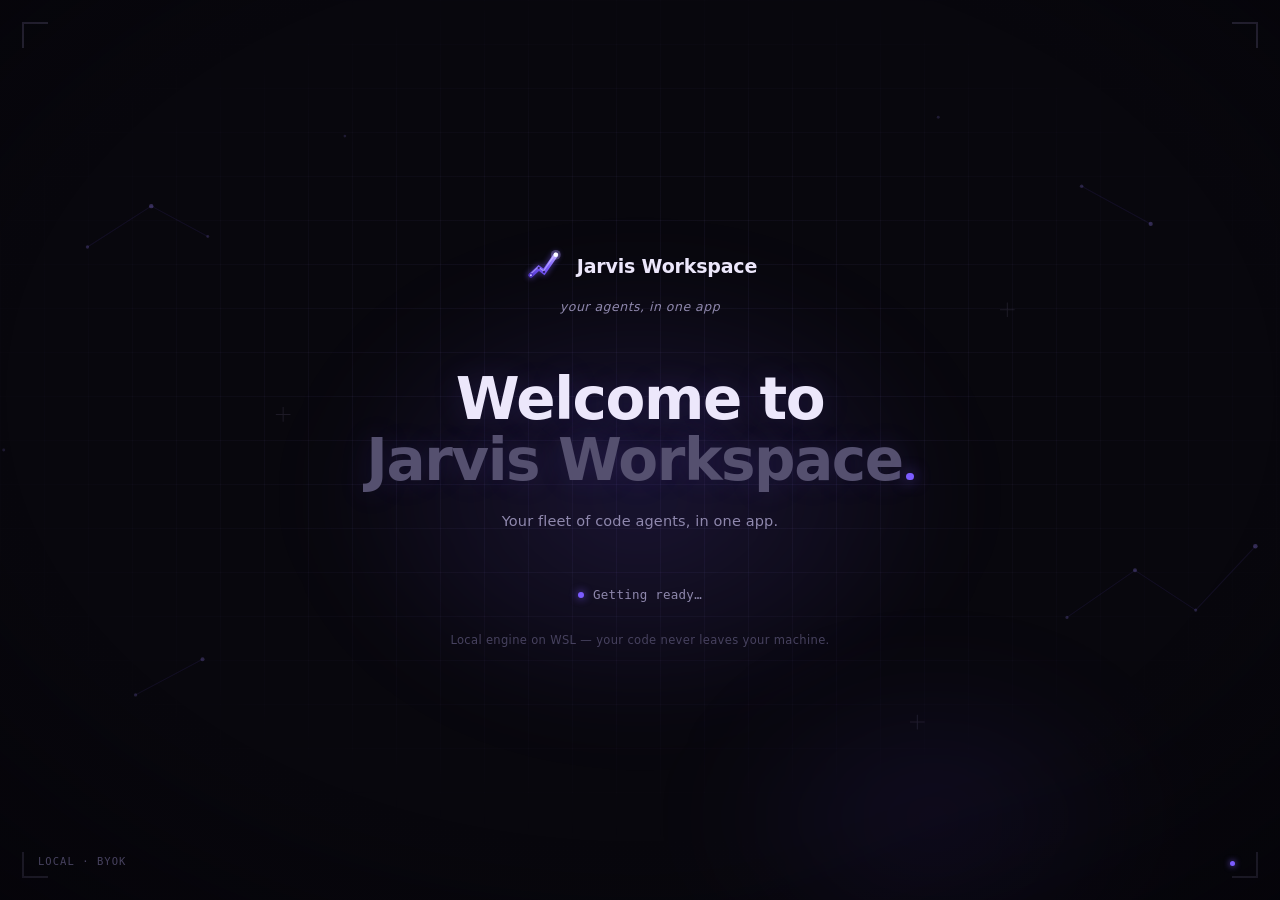
==== scripts/jarvis-shell-ui.html @ 9a84b4e3 "docs(i18n): translate scripts/ comments and user-facing text to English The scripts (swarm tooling, " ====
<!DOCTYPE html>
<html lang="es">
<head>
<meta charset="utf-8">
<title>Jarvis Workspace</title>
<style>
  /* ── Jarvis Workspace — startup splash ────────────────────────────────────────
     Composition: small lockup + tagline → two-line hero (2nd one dimmed) →
     status/button slot → microcopy. Violet noir canvas with a line grid and
     viewfinder-style corner marks. THE SIGNATURE: the logo's constellation is
     drawn in a loop while the engine starts (the logo IS the spinner) and it
     completes + the spark flares once ready. Two typographic voices: the brand
     in Segoe, the machine (states/build) in terminal monospace. */
  :root {
    --obs-0: #08070d;        /* canvas */
    --obs-1: #14111d;        /* tile of the mark */
    --violet: #7c5cff;
    --violet-lo: #5b3fd6;
    --violet-hi: #b9a6ff;
    --tinta: #ece7fb;        /* headline */
    --humo: #8f88ad;         /* secondary */
    --humo-oscuro: #55506f;  /* hero line 2 (dimmed, like the reference) */
    --faint: #47425f;
    --mono: ui-monospace, "Cascadia Mono", "SF Mono", Consolas, monospace;
    --ease-out: cubic-bezier(0.16, 1, 0.3, 1);
  }

  * { box-sizing: border-box; }
  html { color-scheme: dark; }

  body {
    margin: 0; height: 100vh; overflow: hidden;
    background: var(--obs-0); color: var(--tinta);
    font: 15px/1.6 "Segoe UI Variable Display", "Segoe UI", system-ui, sans-serif;
    user-select: none; -webkit-user-select: none; cursor: default;
  }

  /* ── Atmosphere: line grid + glow + vignette + corner marks ────────────── */
  .scene { position: fixed; inset: 0; display: grid; place-items: center; }

  .grid {
    position: absolute; inset: 0; opacity: 0;
    background-image:
      linear-gradient(rgba(165,148,255,.05) 1px, transparent 1px),
      linear-gradient(90deg, rgba(165,148,255,.05) 1px, transparent 1px);
    background-size: 44px 44px;
    -webkit-mask: radial-gradient(ellipse 72% 64% at 50% 44%, #000 30%, transparent 78%);
    mask: radial-gradient(ellipse 72% 64% at 50% 44%, #000 30%, transparent 78%);
    animation: aparecer .8s ease .05s forwards;
  }

  .aurora {
    position: absolute; width: 720px; height: 520px; border-radius: 50%;
    left: 50%; top: 26%; transform: translateX(-50%);
    background: radial-gradient(ellipse, rgba(124,92,255,.16) 0%, transparent 65%);
    filter: blur(40px); pointer-events: none;
  }
  /* low backlight to give the canvas depth */
  .aurora-b {
    position: absolute; width: 540px; height: 380px; border-radius: 50%;
    right: 6%; bottom: -12%;
    background: radial-gradient(ellipse, rgba(91,63,214,.10) 0%, transparent 62%);
    filter: blur(46px); pointer-events: none;
  }

  .scene::after {
    content: ""; position: absolute; inset: 0; pointer-events: none;
    background: radial-gradient(ellipse 95% 95% at 50% 44%, transparent 52%, rgba(3,2,7,.92) 100%);
  }

  /* viewfinder corner marks */
  .marco { position: absolute; inset: 22px; pointer-events: none; opacity: 0; animation: aparecer .9s ease .15s forwards; }
  .marco i { position: absolute; width: 26px; height: 26px; border: 0 solid rgba(178,166,226,.22); }
  .marco .tl { top: 0;    left: 0;    border-top-width: 2px;    border-left-width: 2px; }
  .marco .tr { top: 0;    right: 0;   border-top-width: 2px;    border-right-width: 2px; }
  .marco .bl { bottom: 0; left: 0;    border-bottom-width: 2px; border-left-width: 2px; }
  .marco .br { bottom: 0; right: 0;   border-bottom-width: 2px; border-right-width: 2px; }

  @keyframes aparecer { to { opacity: 1; } }

  /* ── Central column ────────────────────────────────────────────────────── */
  .stage {
    position: relative; z-index: 2; text-align: center;
    display: flex; flex-direction: column; align-items: center;
    max-width: 620px; padding: 0 32px;
  }

  /* Lockup: mark + name, tagline below */
  .lockup {
    display: flex; align-items: center; gap: 12px;
    opacity: 0; transform: translateY(10px) scale(.96);
    animation: subir .8s var(--ease-out) .1s forwards;
  }
  .lockup .nombre {
    font-size: 19px; font-weight: 700; letter-spacing: -0.01em; color: var(--tinta);
  }
  .tagline {
    margin: 10px 0 0; font-size: 12.5px; font-style: italic;
    letter-spacing: .04em; color: var(--humo);
    opacity: 0; transform: translateY(8px);
    animation: subir .8s var(--ease-out) .2s forwards;
  }

  /* The mark: LOOSE angular ribbon (no tile), the trajectory of the plot */
  .mark { width: 42px; height: 42px; position: relative; flex: none; }
  .mark svg { display: block; width: 100%; height: 100%; overflow: visible; }
  /* the ribbon is drawn in a loop while loading (the logo IS the spinner) */
  .mark .trazo, .mark .brillo {
    stroke-dasharray: 100;
    animation: trazar 2.1s var(--ease-out) infinite;
  }
  .mark.listo .trazo, .mark.listo .brillo { animation: none; stroke-dashoffset: 0; }
  .mark .chispa-n { animation: latir 2.1s ease-in-out infinite; transform-origin: 50px 15px; }
  .mark.listo .chispa-n { animation: flamear 1.8s ease-in-out infinite; }
  /* the spark's rays only LIGHT UP once the engine is ready */
  .mark .rayos { opacity: 0; transition: opacity .5s ease; transform-origin: 50px 15px; }
  .mark.listo .rayos { opacity: 1; animation: flamear 1.8s ease-in-out infinite; }
  @keyframes trazar {
    0% { stroke-dashoffset: 100; opacity: .35; }
    55% { stroke-dashoffset: 0; opacity: 1; }
    100% { stroke-dashoffset: 0; opacity: 1; }
  }
  @keyframes latir  { 0%,45%,100% { opacity: .45; } 60% { opacity: 1; } }
  @keyframes flamear {
    0%,100% { opacity: .9; transform: scale(1); }
    50%     { opacity: 1;  transform: scale(1.28); }
  }

  /* Ambient constellation field: nodes plotted in the dark */
  .campo { position: absolute; inset: 0; pointer-events: none; opacity: 0; animation: aparecer 1.4s ease .3s forwards; }
  .campo svg { width: 100%; height: 100%; }
  .campo .tw1 { animation: titilar 4.2s ease-in-out 1.2s infinite; }
  .campo .tw2 { animation: titilar 5.6s ease-in-out 2.6s infinite; }
  @keyframes titilar { 0%,100% { opacity: .14; } 50% { opacity: .5; } }

  /* ── Hero: two lines, the second dimmed ────────────────────────────────── */
  .hero {
    margin: clamp(30px, 6vh, 52px) 0 0;
    font-size: clamp(40px, 5.2vw, 58px); font-weight: 800;
    line-height: 1.06; letter-spacing: -0.025em; color: var(--tinta);
    text-shadow: 0 0 30px rgba(124,92,255,.15);
  }
  .hero .l1, .hero .l2 { display: block; opacity: 0; transform: translateY(16px); }
  .hero .l1 { animation: subir .9s var(--ease-out) .28s forwards; }
  .hero .l2 { color: var(--humo-oscuro); animation: subir .9s var(--ease-out) .38s forwards; }
  /* geometric full stop (not the "." glyph — it changes with the font): violet
     dot with glow, an echo of the mark's spark */
  .hero .punto {
    display: inline-block; width: .13em; height: .13em; border-radius: 50%;
    background: var(--violet); margin-left: .06em;
    box-shadow: 0 0 16px rgba(124,92,255,.85);
  }

  .sub {
    margin: 18px 0 0; font-size: 14.5px; color: var(--humo); letter-spacing: .01em;
    opacity: 0; transform: translateY(10px);
    animation: subir .9s var(--ease-out) .5s forwards;
  }

  /* ── Slot: machine status or Enter button ──────────────────────────────── */
  .slot {
    margin-top: clamp(28px, 5.5vh, 46px); min-height: 76px; width: 100%;
    display: flex; flex-direction: column; align-items: center; justify-content: center;
    opacity: 0; animation: aparecer .9s ease .62s forwards;
  }

  /* state: machine voice (mono) with a pulsing node */
  #estado {
    margin: 0; display: inline-flex; align-items: center; gap: 9px;
    font-family: var(--mono); font-size: 12.5px; letter-spacing: .02em;
    color: var(--humo); transition: opacity .3s ease;
  }
  #estado::before {
    content: ""; width: 6px; height: 6px; border-radius: 50%; flex: none;
    background: var(--violet); box-shadow: 0 0 8px var(--violet);
    animation: latir 2.1s ease-in-out infinite;
  }
  #estado.oculto { opacity: 0; }
  #estado.error {
    display: block; font-size: 12px; line-height: 1.6; text-align: left;
    color: #ffa2a2; white-space: pre-wrap; max-width: 520px;
    padding: 14px 18px; border-radius: 10px;
    background: rgba(255,90,90,.06); border: 1px solid rgba(255,90,90,.18);
    border-left: 3px solid rgba(255,110,110,.55);
  }
  #estado.error::before { content: none; }

  /* Primary button: white, wide, unique (craft from the reference) */
  .enter[hidden] { display: none; }
  .enter {
    position: relative; overflow: hidden;
    display: inline-flex; align-items: center; justify-content: center; gap: 10px;
    width: min(360px, 84vw); height: 48px; border: 0; border-radius: 10px;
    font: inherit; font-size: 15px; font-weight: 650; letter-spacing: .01em;
    color: #0b0a12; cursor: pointer;
    background: linear-gradient(180deg, #ffffff 0%, #eceaf6 100%);
    box-shadow: 0 1px 0 rgba(255,255,255,.55) inset,
                0 10px 30px -12px rgba(124,92,255,.55),
                0 2px 10px rgba(0,0,0,.5);
    opacity: 0; transform: translateY(10px);
    transition: transform .22s var(--ease-out), box-shadow .22s var(--ease-out);
  }
  .enter.show { animation: entrar .5s var(--ease-out) forwards; }
  @keyframes entrar { to { opacity: 1; transform: translateY(0); } }
  .enter:hover {
    transform: translateY(-2px);
    box-shadow: 0 1px 0 rgba(255,255,255,.55) inset,
                0 16px 42px -12px rgba(124,92,255,.8),
                0 3px 12px rgba(0,0,0,.55);
  }
  .enter:active { transform: translateY(0); }
  .enter:focus-visible { outline: 2px solid var(--violet-hi); outline-offset: 3px; }
  .enter .flecha { transition: transform .22s var(--ease-out); }
  .enter:hover .flecha { transform: translateX(4px); }

  /* microcopy below the slot */
  .nota {
    margin: 26px 0 0; font-size: 11.5px; letter-spacing: .03em; color: var(--faint);
    opacity: 0; animation: aparecer 1s ease .75s forwards;
  }

  /* ── Margins: parent brand + build ─────────────────────────────────────── */
  /* margin labels: ALWAYS inside the frame (inset 22px + 2px line) so they
     don't get crossed by the corner mark */
  .madre, .build {
    position: fixed; bottom: 34px; z-index: 3;
    font: 10.5px/1 var(--mono); letter-spacing: .1em; color: var(--faint);
    opacity: 0; animation: aparecer 1s ease .9s forwards;
  }
  .madre { left: 38px; }
  .build { right: 38px; display: inline-flex; align-items: center; gap: 7px; }
  .build .dot {
    width: 5px; height: 5px; border-radius: 50%; background: var(--violet);
    box-shadow: 0 0 6px var(--violet); animation: latir 2.6s ease-in-out infinite;
  }

  /* ── Window chrome (no native decoration) ──────────────────────────────── */
  /* No min/max/close buttons on the splash (user request): clean canvas like
     the reference. The invisible bar stays so the window can be DRAGGED;
     closing during boot = Alt+F4. The workspace inside has its own chrome
     (window-chrome.js). */
  .titlebar {
    position: fixed; top: 0; left: 0; right: 0; height: 40px; z-index: 5;
    -webkit-app-region: drag; app-region: drag;
  }

  /* ── Exit sequence: dive INTO the constellation ────────────────────────
     Click on Enter → the UI fades out → the camera goes into the
     constellation (zoom toward the spark + grid warp) → the constellation
     flies away → light burst → workspace. ~1.25s, once per boot. With
     reduced-motion: just the usual flash. */
  /* The warp is a CANVAS redrawn per frame (real camera, vectors always
     sharp, depth parallax). No scaling a rasterized layer — that looked like
     a stretched PNG flying. */
  #warp {
    position: fixed; inset: 0; z-index: 4; pointer-events: none; display: none;
  }

  /* the scene follows: UI out, grid at warp speed, aurora that burns */
  .salida .stage { animation: stageOut .32s ease forwards; }
  @keyframes stageOut { to { opacity: 0; transform: scale(.94); filter: blur(3px); } }
  .salida .marco, .salida .madre, .salida .build, .salida .campo {
    transition: opacity .3s ease; opacity: 0 !important; animation: none;
  }
  .salida .grid {
    animation: gridWarp 1.35s cubic-bezier(.6,0,.8,1) forwards;
  }
  @keyframes gridWarp {
    0%   { opacity: 1; transform: scale(1); }
    60%  { opacity: .85; }
    100% { opacity: 0; transform: scale(3.6); }
  }
  .salida .aurora { animation: auroraArde 1.35s ease forwards; }
  @keyframes auroraArde {
    0% { opacity: 1; } 45% { opacity: 1.0; transform: translateX(-50%) scale(1.35); }
    100% { opacity: 0; transform: translateX(-50%) scale(1.9); }
  }

  /* exit flash on enter */
  .flash {
    position: fixed; inset: 0; z-index: 9; pointer-events: none;
    background: radial-gradient(circle at 50% 44%, rgba(185,166,255,.9), rgba(124,92,255,.5) 30%, transparent 70%);
    opacity: 0;
  }
  .flash.go { animation: flash .5s ease-out forwards; }
  @keyframes flash { 0% { opacity: 0; transform: scale(.6);} 40% { opacity: 1;} 100% { opacity: 0; transform: scale(2.2);} }

  @keyframes subir { to { opacity: 1; transform: translateY(0) scale(1); } }

  /* ── Accessibility: no motion ──────────────────────────────────────────── */
  @media (prefers-reduced-motion: reduce) {
    .grid, .marco, .lockup, .tagline, .hero .l1, .hero .l2, .sub, .slot,
    .nota, .madre, .build {
      opacity: 1 !important; transform: none !important; animation: none !important;
    }
    .mark .trazo, .mark .brillo { animation: none; stroke-dashoffset: 0; }
    .mark .chispa-n, .mark .rayos, #estado::before, .build .dot,
    .campo .tw1, .campo .tw2 { animation: none; }
    .enter { opacity: 1 !important; transform: none !important; }
    .enter.show { animation: none; }
    .flash.go { animation: none; }
  }
</style>
</head>
<body>
  <div class="scene">
    <div class="grid"></div>
    <div class="aurora"></div>
    <div class="aurora-b"></div>
    <!-- constellation field: plotted nodes twinkling in the dark -->
    <div class="campo" aria-hidden="true">
      <svg viewBox="0 0 1400 860" preserveAspectRatio="xMidYMid slice" fill="none">
        <g stroke="rgba(124,92,255,.09)" stroke-width="1">
          <path d="M172 236 L233 197 L287 226"/>
          <path d="M1108 590 L1173 545 L1231 583 L1288 522"/>
          <path d="M1122 178 L1188 214"/>
          <path d="M218 664 L282 630"/>
        </g>
        <g fill="#9d86ff">
          <circle cx="172" cy="236" r="1.6" opacity=".22"/>
          <circle class="tw1" cx="233" cy="197" r="2.1" opacity=".3"/>
          <circle cx="287" cy="226" r="1.4" opacity=".18"/>
          <circle cx="1108" cy="590" r="1.5" opacity=".2"/>
          <circle cx="1173" cy="545" r="1.9" opacity=".26"/>
          <circle class="tw2" cx="1231" cy="583" r="1.5" opacity=".2"/>
          <circle cx="1288" cy="522" r="2.2" opacity=".3"/>
          <circle cx="1122" cy="178" r="1.7" opacity=".22"/>
          <circle class="tw2" cx="1188" cy="214" r="2.0" opacity=".28"/>
          <circle cx="218" cy="664" r="1.6" opacity=".2"/>
          <circle class="tw1" cx="282" cy="630" r="1.9" opacity=".24"/>
          <circle cx="418" cy="130" r="1.3" opacity=".16"/>
          <circle cx="985" cy="112" r="1.4" opacity=".16"/>
          <circle cx="1330" cy="330" r="1.3" opacity=".14"/>
          <circle cx="92" cy="430" r="1.4" opacity=".15"/>
        </g>
        <!-- grid crosshairs -->
        <g stroke="rgba(178,166,226,.12)" stroke-width="1">
          <path d="M352 396 h14 M359 389 v14"/>
          <path d="M1044 296 h14 M1051 289 v14"/>
          <path d="M958 690 h14 M965 683 v14"/>
        </g>
      </svg>
    </div>
    <div class="marco" aria-hidden="true"><i class="tl"></i><i class="tr"></i><i class="bl"></i><i class="br"></i></div>

    <main class="stage">
      <div class="lockup">
        <div class="mark" id="mark" aria-hidden="true">
          <svg viewBox="0 0 64 64" fill="none">
            <defs>
              <linearGradient id="cinta" x1="0" y1="1" x2="1" y2="0">
                <stop offset="0" stop-color="#5b3fd6"/>
                <stop offset=".55" stop-color="#7c5cff"/>
                <stop offset="1" stop-color="#b9a6ff"/>
              </linearGradient>
            </defs>
            <!-- soft halo under the ribbon -->
            <path d="M12 46 L24 35 L32 41 L50 15" stroke="rgba(124,92,255,.35)"
                  stroke-width="12" stroke-linecap="round" stroke-linejoin="round" filter="blur(4px)"/>
            <!-- the ribbon: trajectory of the plot, solid and faceted -->
            <path class="trazo" d="M12 46 L24 35 L32 41 L50 15" pathLength="100"
                  stroke="url(#cinta)" stroke-width="7"
                  stroke-linecap="round" stroke-linejoin="miter" stroke-miterlimit="5"/>
            <!-- light edge on the top border (dimension) -->
            <path class="brillo" d="M12 46 L24 35 L32 41 L50 15" pathLength="100"
                  stroke="rgba(255,255,255,.38)" stroke-width="1.8"
                  stroke-linecap="round" stroke-linejoin="round" transform="translate(-0.7,-1.6)"/>
            <!-- anchor node + plotted points riveted on the ribbon -->
            <circle cx="12" cy="46" r="3.4" fill="#4a30b8"/>
            <circle cx="12" cy="46" r="1.6" fill="#c9bcff"/>
            <circle cx="24" cy="35" r="1.7" fill="#2c1e63"/>
            <circle cx="32" cy="41" r="1.7" fill="#2c1e63"/>
            <!-- apex spark: core + halo; the rays light up when ready -->
            <circle class="chispa-n" cx="50" cy="15" r="7.5" fill="rgba(185,166,255,.30)"/>
            <circle class="chispa-n" cx="50" cy="15" r="3.4" fill="#ffffff"/>
            <g class="rayos" stroke="#ffffff" stroke-width="1.6" stroke-linecap="round">
              <path d="M50 5.5 V9.5"/><path d="M50 20.5 V24.5"/>
              <path d="M40.5 15 H44.5"/><path d="M55.5 15 H59.5"/>
            </g>
          </svg>
        </div>
        <span class="nombre">Jarvis Workspace</span>
      </div>
      <p class="tagline">tus agentes, en una sola app</p>

      <h1 class="hero">
        <span class="l1">Bienvenido a</span>
        <span class="l2">Jarvis Workspace<span class="punto" aria-hidden="true"></span></span>
      </h1>

      <p class="sub">Tu flota de agentes de código, en una app.</p>

      <div class="slot">
        <p id="estado">Preparando…</p>
        <button class="enter" id="entrar" hidden aria-hidden="true">
          <svg width="16" height="16" viewBox="0 0 64 64" fill="none" aria-hidden="true">
            <path d="M12 46 L24 35 L32 41 L50 15" stroke="currentColor" stroke-width="9"
                  stroke-linecap="round" stroke-linejoin="miter" stroke-miterlimit="5"/>
            <circle cx="50" cy="15" r="6.5" fill="currentColor"/>
          </svg>
          <span id="entrar-txt">Entrar al workspace</span>
          <svg class="flecha" width="17" height="17" viewBox="0 0 24 24" fill="none" aria-hidden="true">
            <path d="M5 12h14M13 6l6 6-6 6" stroke="currentColor" stroke-width="2.2"
                  stroke-linecap="round" stroke-linejoin="round"/>
          </svg>
        </button>
        <p class="nota">Motor local en WSL — tu código no sale de tu máquina.</p>
      </div>
    </main>

    <span class="madre">LOCAL · BYOK</span>
    <div class="build" id="build" hidden><span class="dot"></span><span id="build-txt"></span></div>
  </div>
  <!-- warp constellation: redrawn per frame on the canvas (see lanzarWarp) -->
  <canvas id="warp" aria-hidden="true"></canvas>

  <div class="flash" id="flash"></div>
  <div class="titlebar"></div>

  <script>
    (function () {
      var estado  = document.getElementById('estado');
      var entrar  = document.getElementById('entrar');
      var mark    = document.getElementById('mark');
      var flash   = document.getElementById('flash');
      var build   = document.getElementById('build');
      var buildTx = document.getElementById('build-txt');
      var destino = null;

      // ── Language: the splash follows the SYSTEM language (WebView2 inherits
      // Windows' via navigator.language) — the same signal the shell reads
      // (GetUserDefaultUILanguage), so the whole startup speaks a single
      // language. If config.json brings an EXPLICIT language ("en"/"es"), the
      // shell pushes it with window.__idioma (idempotent: it can arrive at any
      // moment of the boot and as many times as needed). It runs before the
      // first paint (everything is born with opacity 0): no flash of the other
      // language.
      var IDIOMAS = {
        es: {
          '.tagline': 'tus agentes, en una sola app',
          '.hero .l1': 'Bienvenido a',
          '.sub': 'Tu flota de agentes de código, en una app.',
          '#estado': 'Preparando…',
          '#entrar-txt': 'Entrar al workspace',
          '.nota': 'Motor local en WSL — tu código no sale de tu máquina.',
          '.madre': 'LOCAL · BYOK'
        },
        en: {
          '.tagline': 'your agents, in one app',
          '.hero .l1': 'Welcome to',
          '.sub': 'Your fleet of code agents, in one app.',
          '#estado': 'Getting ready…',
          '#entrar-txt': 'Enter the workspace',
          '.nota': 'Local engine on WSL — your code never leaves your machine.',
          '.madre': 'LOCAL · BYOK'
        }
      };
      var estadoVivo = false;   // true after the shell's first real __estado
      function aplicarIdioma(lang) {
        lang = (lang === 'es') ? 'es' : 'en';
        var txt = IDIOMAS[lang];
        for (var sel in txt) {
          if (sel === '#estado' && estadoVivo) continue; // don't overwrite the real state
          var el = document.querySelector(sel);
          if (el) el.textContent = txt[sel];
        }
        document.documentElement.lang = lang;
      }
      if (!/^es/i.test(navigator.language || 'es')) aplicarIdioma('en');
      window.__idioma = aplicarIdioma;

      // The shell (Rust) pushes progress while it prepares the engine.
      window.__estado = function (msg, esError) {
        estadoVivo = true;
        entrar.hidden = true; entrar.classList.remove('show');
        estado.hidden = false; estado.classList.remove('oculto');
        estado.textContent = msg;
        estado.className = esError ? 'error' : '';
        mark.classList.toggle('listo', !!esError);   // error: stop the stroke loop
      };

      // The shell passes us the build number at startup.
      window.__build = function (n) {
        buildTx.textContent = 'BUILD ' + n;
        build.hidden = false;
      };

      // Engine ready: the constellation completes, the spark flares and the
      // button appears. The user decides when to enter.
      window.__listo = function (url) {
        destino = url;
        mark.classList.add('listo');
        estado.classList.add('oculto');
        setTimeout(function () {
          estado.hidden = true;
          entrar.hidden = false; entrar.setAttribute('aria-hidden', 'false');
          void entrar.offsetWidth;   // reflow: triggers the entrance animation
          entrar.classList.add('show');
          // no programmatic .focus(): it painted the focus ring on load;
          // Enter/Space already work via the global keydown below
        }, 300);
      };

      // ─── Dive: real camera over canvas ────────────────────────────────
      // The constellation is REDRAWN per frame (vectors sharp at any zoom) with
      // depth parallax: the satellites travel in different layers and the
      // trails sell the speed. Choreography: presentation (0-28%) → dive
      // toward the spark (28-74%) → flies off top-right with trails (74-100%).
      var TRAY = [[12, 46], [24, 35], [32, 41], [50, 15]];
      var CHISPA = [50, 15], CENTRO = [31, 31];
      // satellites: [x0,y0 → x1,y1, depth] (z<1 far, z>1 near)
      var SATS = [[12, 46, 2, 55, .8], [24, 35, 18, 24, 1.3], [32, 41, 38, 52, .7],
                  [50, 15, 60, 6, 1.45], [50, 15, 62, 22, 1.1]];

      function _outCubic(x) { return 1 - Math.pow(1 - x, 3); }
      function _inCubic(x) { return x * x * x; }

      function lanzarWarp(duracion) {
        var cv = document.getElementById('warp');
        var dpr = Math.min(window.devicePixelRatio || 1, 2);
        var W = window.innerWidth, H = window.innerHeight;
        cv.width = W * dpr; cv.height = H * dpr;
        cv.style.display = 'block';
        var ctx = cv.getContext('2d');
        var t0 = performance.now();

        function frame(ahora) {
          var t = Math.min((ahora - t0) / duracion, 1);
          ctx.setTransform(1, 0, 0, 1, 0, 0);
          ctx.clearRect(0, 0, cv.width, cv.height);
          ctx.setTransform(dpr, 0, 0, dpr, 0, 0);

          // camera: zoom (px per world unit), focus, rotation, drift, alpha
          var zBase = Math.min(W, H) / 120;          // presentation ≈ logo at ~1/3 of the screen
          var zoom, fx, fy, rot = 0, ox = 0, oy = 0, alpha = 1, vuelo = 0;
          if (t < .28) {
            var k = _outCubic(t / .28);
            zoom = zBase * (1 + .14 * k);
            fx = CENTRO[0]; fy = CENTRO[1];
            alpha = Math.min(1, t / .09);
          } else if (t < .74) {
            var k = _inCubic((t - .28) / .46);
            zoom = zBase * (1.14 + 11 * k);          // the dive
            var fk = Math.min(1, k * 1.2);
            fx = CENTRO[0] + (CHISPA[0] - CENTRO[0]) * fk;
            fy = CENTRO[1] + (CHISPA[1] - CENTRO[1]) * fk;
            rot = -.05 * k;
          } else {
            vuelo = _inCubic((t - .74) / .26);
            zoom = zBase * 12.14 * (1 - .3 * vuelo);
            fx = CHISPA[0]; fy = CHISPA[1];
            rot = -.05 + .22 * vuelo;
            ox = vuelo * W * 1.15; oy = -vuelo * H * .9;   // flies off ↗
            alpha = 1 - vuelo * vuelo;
          }

          var cx = W / 2, cy = H / 2, cos = Math.cos(rot), sin = Math.sin(rot);
          function S(px, py, z) {
            var dx = (px - fx) * zoom * z, dy = (py - fy) * zoom * z;
            return [cx + ox + dx * cos - dy * sin, cy + oy + dx * sin + dy * cos];
          }

          ctx.globalAlpha = alpha;
          ctx.lineCap = 'round';

          // satellites with parallax (behind the ribbon)
          SATS.forEach(function (s) {
            var a = S(s[0], s[1], s[4]), b = S(s[2], s[3], s[4]);
            ctx.strokeStyle = 'rgba(124,92,255,' + (.32 * s[4]) + ')';
            ctx.lineWidth = Math.max(1, .5 * zoom * s[4]);
            ctx.beginPath(); ctx.moveTo(a[0], a[1]); ctx.lineTo(b[0], b[1]); ctx.stroke();
            ctx.fillStyle = 'rgba(157,134,255,' + (.55 * Math.min(1, s[4])) + ')';
            ctx.beginPath(); ctx.arc(b[0], b[1], Math.max(1.2, .9 * zoom * s[4]), 0, 7); ctx.fill();
          });

          // the ribbon (glow in 3 passes + gradient + light edge)
          var pts = TRAY.map(function (p) { return S(p[0], p[1], 1); });
          var g = ctx.createLinearGradient(pts[0][0], pts[0][1], pts[3][0], pts[3][1]);
          g.addColorStop(0, '#5b3fd6'); g.addColorStop(.55, '#7c5cff'); g.addColorStop(1, '#b9a6ff');
          function cinta(w, estilo, join) {
            ctx.strokeStyle = estilo; ctx.lineWidth = w * zoom;
            ctx.lineJoin = join || 'miter'; ctx.miterLimit = 5;
            ctx.beginPath(); ctx.moveTo(pts[0][0], pts[0][1]);
            for (var i = 1; i < pts.length; i++) ctx.lineTo(pts[i][0], pts[i][1]);
            ctx.stroke();
          }
          cinta(16, 'rgba(124,92,255,.10)', 'round');
          cinta(11, 'rgba(124,92,255,.18)', 'round');
          cinta(7, g);
          ctx.save(); ctx.translate(-.7 * zoom, -1.6 * zoom);
          cinta(1.8, 'rgba(255,255,255,.38)', 'round');
          ctx.restore();

          // anchor node + rivets
          function dot(p, r, color) {
            var q = S(p[0], p[1], 1);
            ctx.fillStyle = color;
            ctx.beginPath(); ctx.arc(q[0], q[1], r * zoom, 0, 7); ctx.fill();
          }
          dot(TRAY[0], 3.4, '#4a30b8'); dot(TRAY[0], 1.6, '#c9bcff');
          dot(TRAY[1], 1.7, '#2c1e63'); dot(TRAY[2], 1.7, '#2c1e63');

          // spark: radial halo + core + rays
          var sp = S(CHISPA[0], CHISPA[1], 1);
          var halo = ctx.createRadialGradient(sp[0], sp[1], 0, sp[0], sp[1], 7.5 * zoom);
          halo.addColorStop(0, 'rgba(185,166,255,.5)'); halo.addColorStop(1, 'rgba(185,166,255,0)');
          ctx.fillStyle = halo;
          ctx.beginPath(); ctx.arc(sp[0], sp[1], 7.5 * zoom, 0, 7); ctx.fill();
          ctx.fillStyle = '#fff';
          ctx.beginPath(); ctx.arc(sp[0], sp[1], 3.4 * zoom, 0, 7); ctx.fill();
          ctx.strokeStyle = '#fff'; ctx.lineWidth = 1.6 * zoom; ctx.lineJoin = 'round';
          [[0, -9.5, 0, -5.5], [0, 5.5, 0, 9.5], [-9.5, 0, -5.5, 0], [5.5, 0, 9.5, 0]]
            .forEach(function (r) {
              ctx.beginPath();
              ctx.moveTo(sp[0] + r[0] * zoom, sp[1] + r[1] * zoom);
              ctx.lineTo(sp[0] + r[2] * zoom, sp[1] + r[3] * zoom);
              ctx.stroke();
            });

          // speed trails during the escape
          if (vuelo > 0) {
            ctx.globalAlpha = alpha * .5;
            for (var i = 0; i < 10; i++) {
              var ang = (i / 10) * Math.PI * 2 + .35;
              var r0 = 90 + vuelo * 260, r1 = r0 + 70 + vuelo * 420;
              ctx.strokeStyle = i % 3 ? 'rgba(124,92,255,.5)' : 'rgba(255,255,255,.55)';
              ctx.lineWidth = 1.4;
              ctx.beginPath();
              ctx.moveTo(cx + Math.cos(ang) * r0, cy + Math.sin(ang) * r0);
              ctx.lineTo(cx + Math.cos(ang) * r1, cy + Math.sin(ang) * r1);
              ctx.stroke();
            }
          }

          if (t < 1) requestAnimationFrame(frame);
          else cv.style.display = 'none';
        }
        requestAnimationFrame(frame);
      }

      var saliendo = false;
      function ir() {
        if (!destino || saliendo) return;
        saliendo = true;
        var nav = function () { window.location.href = destino; };
        if (matchMedia('(prefers-reduced-motion: reduce)').matches) {
          flash.classList.add('go');
          setTimeout(nav, 260);
          return;
        }
        // Dive: UI out + canvas camera → burst → workspace.
        document.body.classList.add('salida');
        lanzarWarp(1450);
        setTimeout(function () { flash.classList.add('go'); }, 1150);
        setTimeout(nav, 1490);
      }

      entrar.addEventListener('click', ir);
      document.addEventListener('keydown', function (e) {
        if (!entrar.hidden && (e.key === 'Enter' || e.key === ' ')) { e.preventDefault(); ir(); }
      });
    })();
  </script>
</body>
</html>
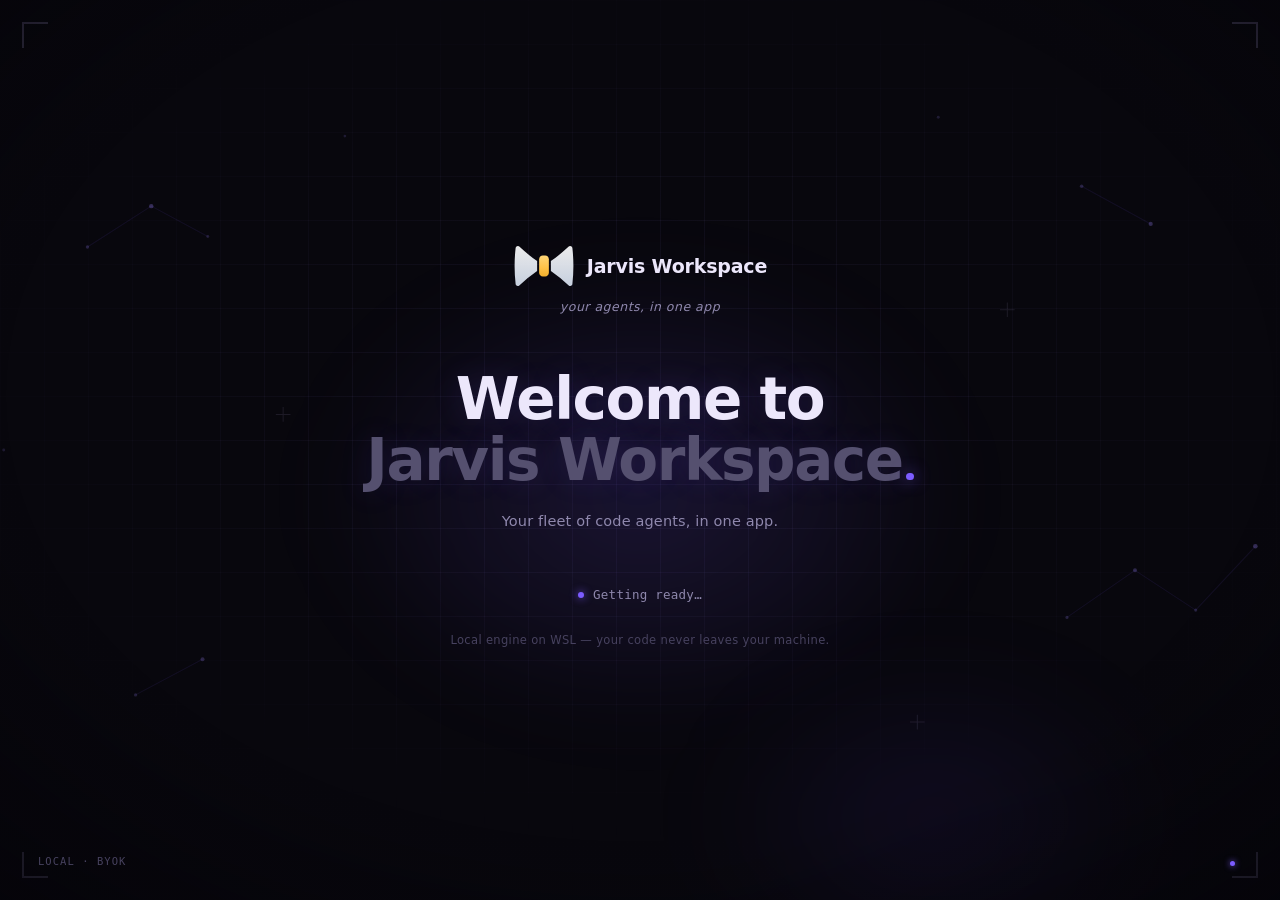
==== commit 6e43e776: "feat(brand): swap the old logo for the bow tie everywhere in the app Favicon (svg + ico), apple-touc" ====
--- a/scripts/jarvis-shell-ui.html
+++ b/scripts/jarvis-shell-ui.html
@@ -101,20 +101,13 @@
     animation: subir .8s var(--ease-out) .2s forwards;
   }
 
-  /* The mark: LOOSE angular ribbon (no tile), the trajectory of the plot */
-  .mark { width: 42px; height: 42px; position: relative; flex: none; }
+  /* The mark: the bow tie, loose (no tile) */
+  .mark { width: 62px; height: 42px; position: relative; flex: none; }
   .mark svg { display: block; width: 100%; height: 100%; overflow: visible; }
-  /* the ribbon is drawn in a loop while loading (the logo IS the spinner) */
-  .mark .trazo, .mark .brillo {
-    stroke-dasharray: 100;
-    animation: trazar 2.1s var(--ease-out) infinite;
-  }
-  .mark.listo .trazo, .mark.listo .brillo { animation: none; stroke-dashoffset: 0; }
-  .mark .chispa-n { animation: latir 2.1s ease-in-out infinite; transform-origin: 50px 15px; }
+  /* the knot (the cursor) pulses while loading; it burns steady once the engine is ready */
+  .mark .alas { opacity: .92; }
+  .mark .chispa-n { animation: latir 2.1s ease-in-out infinite; transform-box: fill-box; transform-origin: center; }
   .mark.listo .chispa-n { animation: flamear 1.8s ease-in-out infinite; }
-  /* the spark's rays only LIGHT UP once the engine is ready */
-  .mark .rayos { opacity: 0; transition: opacity .5s ease; transform-origin: 50px 15px; }
-  .mark.listo .rayos { opacity: 1; animation: flamear 1.8s ease-in-out infinite; }
   @keyframes trazar {
     0% { stroke-dashoffset: 100; opacity: .35; }
     55% { stroke-dashoffset: 0; opacity: 1; }
@@ -346,38 +339,7 @@
     <main class="stage">
       <div class="lockup">
         <div class="mark" id="mark" aria-hidden="true">
-          <svg viewBox="0 0 64 64" fill="none">
-            <defs>
-              <linearGradient id="cinta" x1="0" y1="1" x2="1" y2="0">
-                <stop offset="0" stop-color="#5b3fd6"/>
-                <stop offset=".55" stop-color="#7c5cff"/>
-                <stop offset="1" stop-color="#b9a6ff"/>
-              </linearGradient>
-            </defs>
-            <!-- soft halo under the ribbon -->
-            <path d="M12 46 L24 35 L32 41 L50 15" stroke="rgba(124,92,255,.35)"
-                  stroke-width="12" stroke-linecap="round" stroke-linejoin="round" filter="blur(4px)"/>
-            <!-- the ribbon: trajectory of the plot, solid and faceted -->
-            <path class="trazo" d="M12 46 L24 35 L32 41 L50 15" pathLength="100"
-                  stroke="url(#cinta)" stroke-width="7"
-                  stroke-linecap="round" stroke-linejoin="miter" stroke-miterlimit="5"/>
-            <!-- light edge on the top border (dimension) -->
-            <path class="brillo" d="M12 46 L24 35 L32 41 L50 15" pathLength="100"
-                  stroke="rgba(255,255,255,.38)" stroke-width="1.8"
-                  stroke-linecap="round" stroke-linejoin="round" transform="translate(-0.7,-1.6)"/>
-            <!-- anchor node + plotted points riveted on the ribbon -->
-            <circle cx="12" cy="46" r="3.4" fill="#4a30b8"/>
-            <circle cx="12" cy="46" r="1.6" fill="#c9bcff"/>
-            <circle cx="24" cy="35" r="1.7" fill="#2c1e63"/>
-            <circle cx="32" cy="41" r="1.7" fill="#2c1e63"/>
-            <!-- apex spark: core + halo; the rays light up when ready -->
-            <circle class="chispa-n" cx="50" cy="15" r="7.5" fill="rgba(185,166,255,.30)"/>
-            <circle class="chispa-n" cx="50" cy="15" r="3.4" fill="#ffffff"/>
-            <g class="rayos" stroke="#ffffff" stroke-width="1.6" stroke-linecap="round">
-              <path d="M50 5.5 V9.5"/><path d="M50 20.5 V24.5"/>
-              <path d="M40.5 15 H44.5"/><path d="M55.5 15 H59.5"/>
-            </g>
-          </svg>
+          <svg viewBox="75 131 362 250" fill="none"><defs><linearGradient id="cinta" x1="0" y1="1" x2="0" y2="0"><stop offset="0" stop-color="#D7E1F0"/><stop offset="1" stop-color="#ffffff"/></linearGradient><linearGradient id="laton" gradientUnits="userSpaceOnUse" x1="0" y1="137" x2="0" y2="375"><stop offset="0" stop-color="#FFE59A"/><stop offset=".55" stop-color="#FFC247"/><stop offset="1" stop-color="#E39A10"/></linearGradient></defs><path class="alas" d="M108.88 140.51Q161.99 190.18 215 226.68L215 285.32Q161.99 321.82 108.88 371.49Q104.95 375.17 99.57 374.99Q94.18 374.81 90.51 370.88Q87.57 367.74 87.08 363.46Q74.92 256 87.08 148.54Q87.69 143.19 91.9 139.83Q96.11 136.48 101.46 137.08Q105.74 137.57 108.88 140.51ZM403.12 140.51Q406.26 137.57 410.54 137.08Q415.89 136.48 420.1 139.83Q424.31 143.19 424.92 148.54Q437.08 256 424.92 363.46Q424.43 367.74 421.49 370.88Q417.82 374.81 412.43 374.99Q407.05 375.17 403.12 371.49Q350.01 321.82 297 285.32L297 226.68Q350.01 190.18 403.12 140.51Z" fill="url(#cinta)"/><path class="chispa-n" d="M249 194L263 194C275.15 194 285 203.85 285 216L285 296C285 308.15 275.15 318 263 318L249 318C236.85 318 227 308.15 227 296L227 216C227 203.85 236.85 194 249 194Z" fill="url(#laton)"/></svg>
         </div>
         <span class="nombre">Jarvis Workspace</span>
       </div>
@@ -393,11 +355,7 @@
       <div class="slot">
         <p id="estado">Preparando…</p>
         <button class="enter" id="entrar" hidden aria-hidden="true">
-          <svg width="16" height="16" viewBox="0 0 64 64" fill="none" aria-hidden="true">
-            <path d="M12 46 L24 35 L32 41 L50 15" stroke="currentColor" stroke-width="9"
-                  stroke-linecap="round" stroke-linejoin="miter" stroke-miterlimit="5"/>
-            <circle cx="50" cy="15" r="6.5" fill="currentColor"/>
-          </svg>
+          <svg width="20" height="14" viewBox="75 131 362 250" fill="none" aria-hidden="true"><path d="M108.88 140.51Q161.99 190.18 215 226.68L215 285.32Q161.99 321.82 108.88 371.49Q104.95 375.17 99.57 374.99Q94.18 374.81 90.51 370.88Q87.57 367.74 87.08 363.46Q74.92 256 87.08 148.54Q87.69 143.19 91.9 139.83Q96.11 136.48 101.46 137.08Q105.74 137.57 108.88 140.51ZM403.12 140.51Q406.26 137.57 410.54 137.08Q415.89 136.48 420.1 139.83Q424.31 143.19 424.92 148.54Q437.08 256 424.92 363.46Q424.43 367.74 421.49 370.88Q417.82 374.81 412.43 374.99Q407.05 375.17 403.12 371.49Q350.01 321.82 297 285.32L297 226.68Q350.01 190.18 403.12 140.51Z" fill="currentColor"/><path d="M249 194L263 194C275.15 194 285 203.85 285 216L285 296C285 308.15 275.15 318 263 318L249 318C236.85 318 227 308.15 227 296L227 216C227 203.85 236.85 194 249 194Z" fill="currentColor"/></svg>
           <span id="entrar-txt">Entrar al workspace</span>
           <svg class="flecha" width="17" height="17" viewBox="0 0 24 24" fill="none" aria-hidden="true">
             <path d="M5 12h14M13 6l6 6-6 6" stroke="currentColor" stroke-width="2.2"
